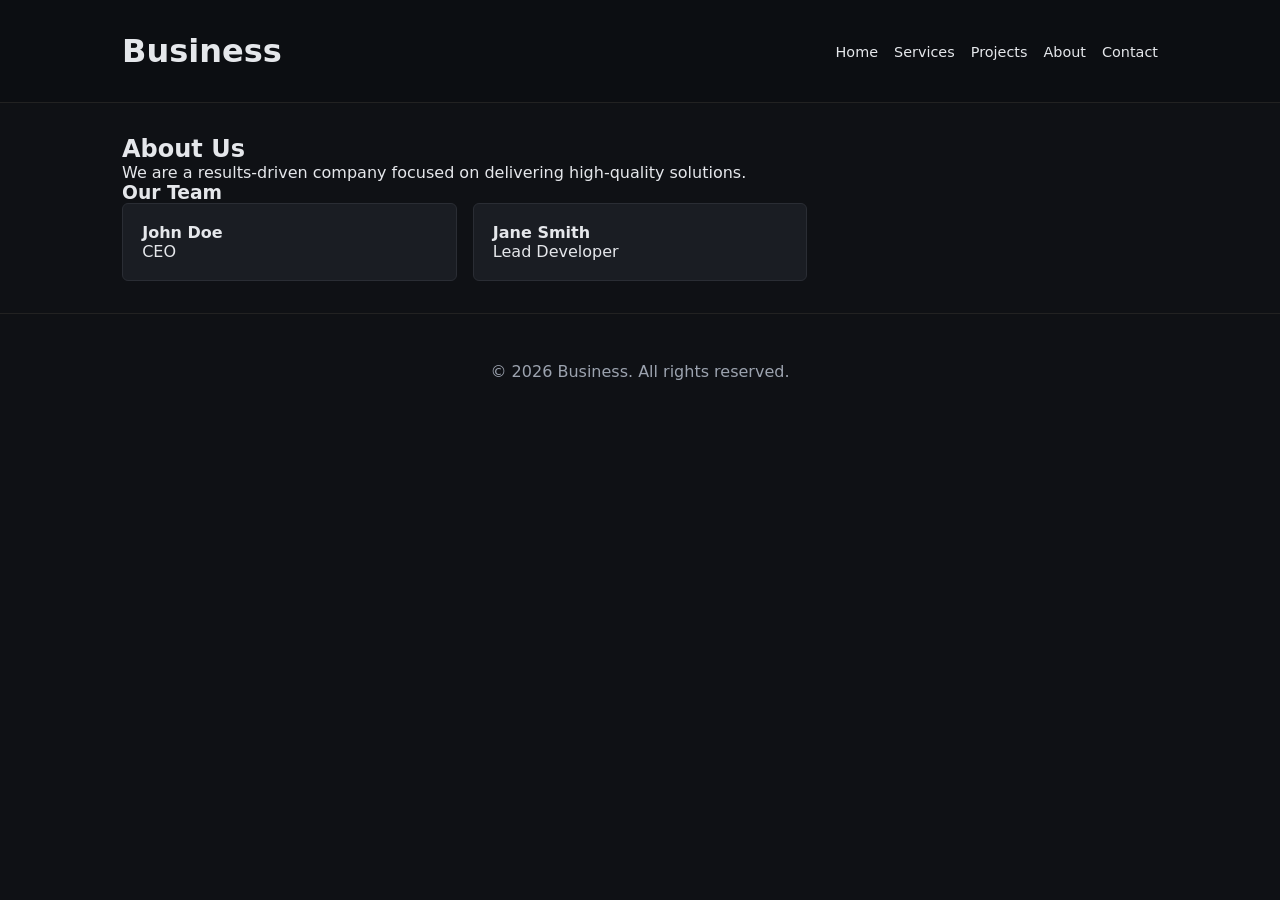
==== about.html @ 59ff4ae9 "Split into 5 pages, added navigation between pages." ====
<!DOCTYPE html>
<html lang="en">
<head>
    <meta charset="UTF-8">
    <meta name="viewport" content="width=device-width, initial-scale=1.0">
    <title>Business | About</title>
    <link rel="stylesheet" href="style.css">
</head>
<body>
<header class="navbar">
    <div class="container nav-content">
        <h1 class="logo">Business</h1>
        <nav>
            <ul class="nav-links">
                <li><a href="index.html">Home</a></li>
                <li><a href="services.html">Services</a></li>
                <li><a href="projects.html">Projects</a></li>
                <li><a href="about.html">About</a></li>
                <li><a href="contact.html">Contact</a></li>
            </ul>
        </nav>
    </div>
</header>
<section class="about">
    <div class="container">
        <h2>About Us</h2>
        <p>We are a results-driven company focused on delivering high-quality solutions.</p>

        <h3>Our Team</h3>
        <div class="service-grid">
            <div class="card">
                <h4>John Doe</h4>
                <p>CEO</p>
            </div>
            <div class="card">
                <h4>Jane Smith</h4>
                <p>Lead Developer</p>
            </div>
        </div>
    </div>
</section>

<footer class="footer">
    <div class="container">
        <p>© 2026 Business. All rights reserved.</p>
    </div>
</footer>

</body>
</html>
---- style.css ----
/* RESET */
* {
    margin: 0;
    padding: 0;
    box-sizing: border-box;
}

/* ROOT */
:root {
    --bg: #0f1115;
    --card: #1a1d23;
    --text: #e5e7eb;
    --muted: #9ca3af;
    --accent: #3b82f6;
}

/* BASE */
body {
    font-family: system-ui, -apple-system, sans-serif;
    background: var(--bg);
    color: var(--text);
}

.container {
    width: 100%;
    padding: 1rem;
}

/* NAVBAR */
.navbar {
    background: #0c0e12;
    border-bottom: 1px solid #222;
}

.nav-content {
    display: flex;
    justify-content: space-between;
    align-items: center;
}

/* SHOW nav on mobile now */
.nav-links {
    list-style: none;
    display: flex;
    gap: 1rem;
}

.nav-links a {
    color: var(--text);
    text-decoration: none;
    font-size: 0.9rem;
}

/* HERO */
.hero {
    padding: 3rem 1rem;
    text-align: center;
}

.hero h2 {
    font-size: 1.6rem;
    margin-bottom: 1rem;
}

.hero p {
    color: var(--muted);
    margin-bottom: 1.5rem;
}

/* BUTTON */
.btn {
    background: var(--accent);
    color: white;
    padding: 0.7rem 1.2rem;
    border-radius: 4px;
    text-decoration: none;
    display: inline-block;
}

/* SERVICES */
.services {
    padding: 2rem 0;
}

.service-grid {
    display: grid;
    gap: 1rem;
}

.card {
    background: var(--card);
    padding: 1.2rem;
    border-radius: 6px;
    border: 1px solid #2a2d34;
}

/* CONTACT */
.contact form {
    display: flex;
    flex-direction: column;
    gap: 0.8rem;
}

.contact input,
.contact textarea {
    padding: 0.7rem;
    background: #111318;
    border: 1px solid #2a2d34;
    color: white;
}

/* FOOTER */
.footer {
    text-align: center;
    padding: 1rem;
    border-top: 1px solid #222;
    color: var(--muted);
}

/* TABLET */
@media (min-width: 768px) {

    .container {
        padding: 2rem;
    }

    .hero h2 {
        font-size: 2.2rem;
    }

    .service-grid {
        grid-template-columns: repeat(2, 1fr);
    }
}

/* DESKTOP */
@media (min-width: 1024px) {

    .container {
        max-width: 1100px;
        margin: auto;
    }

    .hero {
        text-align: left;
        padding: 4rem 0;
    }

    .hero h2 {
        font-size: 2.8rem;
    }

    .service-grid {
        grid-template-columns: repeat(3, 1fr);
    }
}
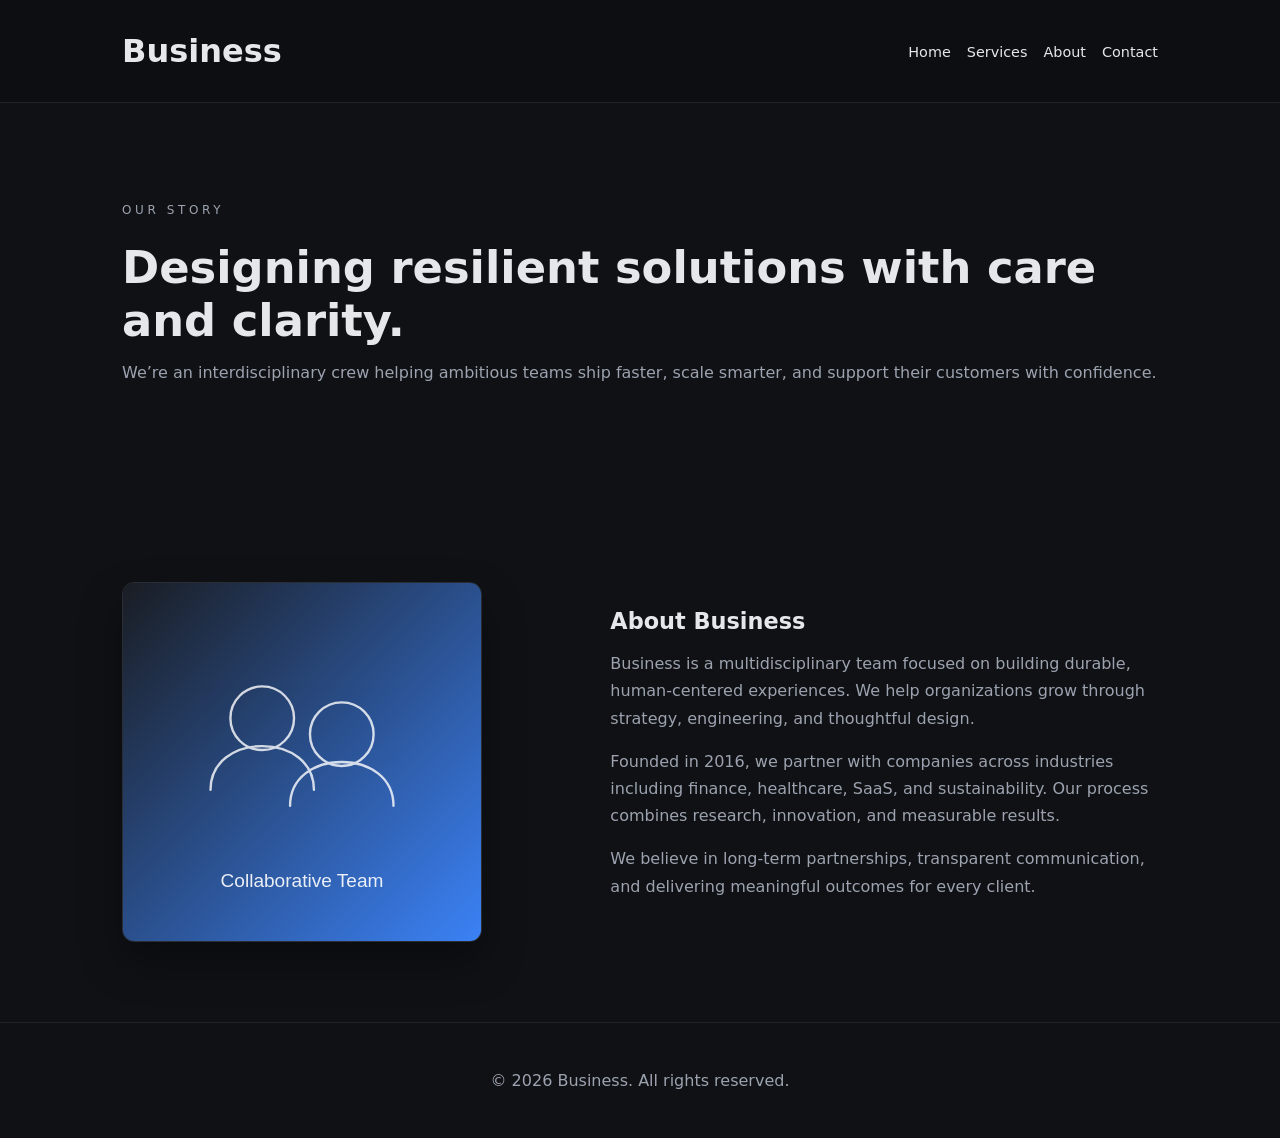
==== commit fea2e995: "Add about, contact, and services pages with corresponding styles and functionality" ====
--- a/about.html
+++ b/about.html
@@ -3,48 +3,54 @@
 <head>
     <meta charset="UTF-8">
     <meta name="viewport" content="width=device-width, initial-scale=1.0">
-    <title>Business | About</title>
+    <title>About | Business</title>
     <link rel="stylesheet" href="style.css">
 </head>
 <body>
-<header class="navbar">
-    <div class="container nav-content">
-        <h1 class="logo">Business</h1>
-        <nav>
-            <ul class="nav-links">
-                <li><a href="index.html">Home</a></li>
-                <li><a href="services.html">Services</a></li>
-                <li><a href="projects.html">Projects</a></li>
-                <li><a href="about.html">About</a></li>
-                <li><a href="contact.html">Contact</a></li>
-            </ul>
-        </nav>
-    </div>
-</header>
-<section class="about">
-    <div class="container">
-        <h2>About Us</h2>
-        <p>We are a results-driven company focused on delivering high-quality solutions.</p>
 
-        <h3>Our Team</h3>
-        <div class="service-grid">
-            <div class="card">
-                <h4>John Doe</h4>
-                <p>CEO</p>
+    <header class="navbar">
+        <div class="container nav-content">
+            <h1 class="logo">Business</h1>
+            <nav>
+                <ul class="nav-links">
+                    <li><a href="index.html">Home</a></li>
+                    <li><a href="services.html">Services</a></li>
+                    <li><a href="about.html">About</a></li>
+                    <li><a href="contact.html">Contact</a></li>
+                </ul>
+            </nav>
+        </div>
+    </header>
+
+    <main>
+        <section class="hero">
+            <div class="container">
+                <p class="eyebrow">Our Story</p>
+                <h2>Designing resilient solutions with care and clarity.</h2>
+                <p>We’re an interdisciplinary crew helping ambitious teams ship faster, scale smarter, and support their customers with confidence.</p>
             </div>
-            <div class="card">
-                <h4>Jane Smith</h4>
-                <p>Lead Developer</p>
+        </section>
+
+        <section class="about about-page">
+            <div class="container about-grid">
+                <div class="about-image">
+                    <img src="images/about-placeholder.svg" alt="Team collaborating" loading="lazy">
+                </div>
+                <div class="about-content">
+                    <h3>About Business</h3>
+                    <p>Business is a multidisciplinary team focused on building durable, human-centered experiences. We help organizations grow through strategy, engineering, and thoughtful design.</p>
+                    <p>Founded in 2016, we partner with companies across industries including finance, healthcare, SaaS, and sustainability. Our process combines research, innovation, and measurable results.</p>
+                    <p>We believe in long-term partnerships, transparent communication, and delivering meaningful outcomes for every client.</p>
+                </div>
             </div>
+        </section>
+    </main>
+
+    <footer class="footer">
+        <div class="container">
+            <p>© 2026 Business. All rights reserved.</p>
         </div>
-    </div>
-</section>
-
-<footer class="footer">
-    <div class="container">
-        <p>© 2026 Business. All rights reserved.</p>
-    </div>
-</footer>
+    </footer>
 
 </body>
 </html>
--- a/style.css
+++ b/style.css
@@ -65,6 +65,107 @@
 .hero p {
     color: var(--muted);
     margin-bottom: 1.5rem;
+}
+
+.contact-hero,
+.contact-hero .container {
+    text-align: center;
+}
+
+.services-hero {
+    background: radial-gradient(circle at top left, rgba(255, 165, 196, 0.4), transparent 45%),
+                radial-gradient(circle at top right, rgba(148, 92, 255, 0.4), transparent 35%),
+                linear-gradient(135deg, #fef1f4, #eae9ff 60%, #f8f5ff);
+    color: #1f1f2b;
+    text-align: left;
+}
+
+.services-hero .hero-grid {
+    display: flex;
+    flex-direction: column;
+    gap: 2.5rem;
+    text-align: left;
+}
+
+.services-hero h2 {
+    color: #1a1523;
+    font-size: clamp(2.2rem, 4vw, 3.4rem);
+    line-height: 1.2;
+}
+
+.services-hero h2 span {
+    color: #b036d3;
+}
+
+.hero-copy p {
+    color: #4c4a58;
+}
+
+.hero-cta {
+    display: flex;
+    flex-direction: column;
+    gap: 1rem;
+    align-items: flex-start;
+}
+
+.btn-dark {
+    background: #1f1f2b;
+    color: #fff;
+    border-radius: 999px;
+    padding: 0.85rem 1.8rem;
+}
+
+.hero-metrics {
+    display: flex;
+    gap: 1.5rem;
+    color: #1f1f2b;
+}
+
+.hero-metrics strong {
+    font-size: 1.5rem;
+    display: block;
+}
+
+.hero-metrics small {
+    color: #4c4a58;
+}
+
+.hero-visual {
+    display: grid;
+    gap: 1.2rem;
+}
+
+.hero-float {
+    background: #fff;
+    padding: 1rem 1.4rem;
+    border-radius: 999px;
+    box-shadow: 0 18px 40px rgba(20, 0, 60, 0.08);
+    font-weight: 600;
+    color: #7a2ab5;
+    width: fit-content;
+}
+
+.hero-avatar-group {
+    display: flex;
+    gap: 0.8rem;
+}
+
+.hero-avatar-group .avatar {
+    width: 52px;
+    height: 52px;
+    border-radius: 50%;
+    background: linear-gradient(135deg, #ffbdc5, #ff9dee);
+    border: 3px solid #fff;
+    box-shadow: 0 12px 24px rgba(0, 0, 0, 0.08);
+}
+
+.eyebrow {
+    text-transform: uppercase;
+    letter-spacing: 0.3em;
+    font-size: 0.75rem;
+    color: var(--accent);
+    margin-bottom: 0.8rem;
+    display: inline-block;
 }
 
 /* BUTTON */
@@ -94,7 +195,161 @@
     border: 1px solid #2a2d34;
 }
 
+/* SERVICES WHEEL */
+
+.services-wheel {
+    padding: 4rem 0 5rem;
+    background: #0f1115;
+    overflow: hidden;
+}
+
+.wheel-header {
+    display: flex;
+    flex-direction: column;
+    gap: 1.5rem;
+    margin-bottom: 2.5rem;
+}
+
+.wheel-header h3 {
+    font-size: 1.9rem;
+}
+
+.wheel-header .subtext {
+    color: var(--muted);
+}
+
+.wheel-controls {
+    display: flex;
+    gap: 0.75rem;
+}
+
+.wheel-btn {
+    width: 48px;
+    height: 48px;
+    border-radius: 50%;
+    border: 1px solid #2a2d34;
+    background: transparent;
+    color: #fff;
+    font-size: 1.6rem;
+    cursor: pointer;
+    transition: background 0.2s ease, transform 0.2s ease;
+}
+
+.wheel-btn:hover {
+    background: #1e2432;
+    transform: translateY(-2px);
+}
+
+
+.wheel-track {
+    position: relative;
+    min-height: 520px;
+    perspective: 1400px;
+    max-width: 960px;
+    margin: 0 auto;
+    isolation: isolate;
+}
+
+.wheel-track::before {
+    content: '';
+    position: absolute;
+    top: 50%;
+    left: 50%;
+    width: 420px;
+    height: 420px;
+    transform: translate(-50%, -50%);
+    background: radial-gradient(circle, rgba(255, 255, 255, 0.08), transparent 70%);
+    border-radius: 50%;
+    animation: wheel-spin 32s linear infinite;
+}
+
+.wheel-card {
+    position: absolute;
+    top: 50%;
+    left: 50%;
+    width: min(90%, 420px);
+    padding: 1.8rem;
+    border-radius: 24px;
+    background: rgba(16, 19, 27, 0.9);
+    border: 1px solid rgba(255, 255, 255, 0.08);
+    color: #f5f5ff;
+    box-shadow: 0 30px 60px rgba(0, 0, 0, 0.25);
+    opacity: 0;
+    transform: translate(-50%, -50%) scale(0.75);
+    transition: transform 0.7s ease, opacity 0.7s ease;
+    z-index: 1;
+    backdrop-filter: blur(10px);
+}
+
+.wheel-card ul {
+    margin-top: 1rem;
+    padding-left: 1.2rem;
+    color: #d9d9f3;
+}
+
+.wheel-card li {
+    margin-bottom: 0.4rem;
+}
+
+.wheel-icon {
+    font-size: 2.2rem;
+    margin-bottom: 1rem;
+}
+
+
+.wheel-card::after {
+    content: '';
+    position: absolute;
+    inset: 12px;
+    border-radius: 20px;
+    border: 1px solid rgba(255, 255, 255, 0.05);
+    pointer-events: none;
+}
+
+.wheel-card.is-active {
+    opacity: 1;
+    transform: translate(-50%, -50%) scale(1) rotateY(0deg);
+    z-index: 5;
+    background: #1a1f2d;
+}
+
+.wheel-card.is-left,
+.wheel-card.is-right {
+    opacity: 0.95;
+    background: rgba(16, 19, 27, 0.92);
+}
+
+.wheel-card.is-left {
+    transform: translate(calc(-50% - 220px), -50%) scale(0.92) rotateY(12deg);
+    z-index: 3;
+}
+
+.wheel-card.is-right {
+    transform: translate(calc(-50% + 220px), -50%) scale(0.92) rotateY(-12deg);
+    z-index: 3;
+}
+
+.wheel-card.is-hidden {
+    opacity: 0;
+    transform: translate(-50%, -50%) scale(0.7) rotateY(25deg);
+    pointer-events: none;
+    z-index: 1;
+}
+
+@keyframes wheel-spin {
+    from {
+        transform: translate(-50%, -50%) rotate(0deg);
+    }
+    to {
+        transform: translate(-50%, -50%) rotate(360deg);
+    }
+}
+
 /* CONTACT */
+.contact {
+    padding: 2rem 0;
+}
+
 .contact form {
     display: flex;
     flex-direction: column;
@@ -109,6 +364,154 @@
     color: white;
 }
 
+/* CONTACT PAGE */
+
+.contact-page {
+    background: #e5ebf7;
+    padding: 3rem 0;
+}
+
+.contact-layout {
+    display: grid;
+    grid-template-columns: 1fr;
+    gap: 2rem;
+}
+
+.contact-card {
+    background: #f7f9ff;
+    border-radius: 12px;
+    overflow: hidden;
+    color: #0f172a;
+}
+
+.contact-card__header {
+    background: #142148;
+    color: #fff;
+    padding: 1rem 1.5rem;
+    font-weight: 600;
+    font-size: 1.1rem;
+}
+
+.contact-card.info {
+    border: 1px solid #d5ddf1;
+}
+
+.contact-info-grid {
+    display: grid;
+    grid-template-columns: 1fr;
+    gap: 1.5rem;
+    padding: 1.5rem;
+}
+
+.info-block {
+    text-align: center;
+    padding: 0 0.5rem 1.5rem;
+    border-bottom: 1px solid #e4e8f5;
+}
+
+.info-block:last-child {
+    border-bottom: none;
+}
+
+.info-icon {
+    font-size: 2rem;
+    margin-bottom: 0.5rem;
+}
+
+.info-block h3 {
+    margin-bottom: 0.4rem;
+    color: #0f172a;
+}
+
+.info-block p {
+    color: #475569;
+    line-height: 1.5;
+}
+
+.contact-card.form {
+    background: #e8edf6;
+    border: 1px solid #d0d9ee;
+}
+
+.contact-form-grid {
+    display: grid;
+    grid-template-columns: repeat(auto-fit, minmax(200px, 1fr));
+    gap: 1rem 1.25rem;
+    padding: 1.5rem;
+}
+
+.form-field {
+    display: flex;
+    flex-direction: column;
+    gap: 0.35rem;
+    font-size: 0.85rem;
+    color: #0f172a;
+}
+
+.form-field input,
+.form-field textarea {
+    padding: 0.75rem;
+    border-radius: 6px;
+    border: 1px solid #c4cde6;
+    background: #fff;
+    color: #0f172a;
+}
+
+.form-field textarea {
+    resize: vertical;
+}
+
+.form-field.full {
+    grid-column: 1 / -1;
+}
+
+.captcha-row {
+    display: flex;
+    gap: 0.8rem;
+    align-items: center;
+    flex-wrap: wrap;
+}
+
+.captcha-text {
+    padding: 0.75rem 1rem;
+    background: #142148;
+    color: #fff;
+    border-radius: 6px;
+    font-weight: 600;
+    letter-spacing: 0.2em;
+}
+
+.captcha-refresh {
+    border: none;
+    background: #0f172a;
+    color: #fff;
+    padding: 0.65rem 0.85rem;
+    border-radius: 6px;
+    cursor: pointer;
+    font-size: 1rem;
+    transition: transform 0.2s ease, background 0.2s ease;
+}
+
+.captcha-refresh:hover {
+    background: #1f2f5c;
+    transform: rotate(-10deg);
+}
+
+.captcha-row input {
+    flex: 1;
+}
+
+.submit-row {
+    display: flex;
+    flex-direction: column;
+    gap: 0.6rem;
+}
+
+.contact-card.form .btn {
+    align-self: flex-start;
+    background: #142148;
+}
+
 /* FOOTER */
 .footer {
     text-align: center;
@@ -131,6 +534,22 @@
     .service-grid {
         grid-template-columns: repeat(2, 1fr);
     }
+
+    .services-hero .hero-grid {
+        flex-direction: row;
+        align-items: center;
+    }
+
+    .hero-cta {
+        flex-direction: row;
+        align-items: center;
+    }
+
+    .wheel-header {
+        flex-direction: row;
+        justify-content: space-between;
+        align-items: flex-end;
+    }
 }
 
 /* DESKTOP */
@@ -153,4 +572,80 @@
     .service-grid {
         grid-template-columns: repeat(3, 1fr);
     }
+
+    .contact-hero,
+    .contact-hero .container {
+        text-align: center;
+    }
+
+    .contact-layout {
+        grid-template-columns: repeat(2, minmax(0, 1fr));
+    }
+
+    .contact-info-grid {
+        grid-template-columns: repeat(2, minmax(0, 1fr));
+    }
+
+    .info-block {
+        border-bottom: none;
+        border-right: 1px solid #e4e8f5;
+        padding-bottom: 0;
+    }
+
+    .info-block:nth-child(2n) {
+        border-right: none;
+    }
+}
+
+/* ABOUT PAGE */
+
+.about-page {
+    padding: 3rem 0;
+}
+
+.about-grid {
+    display: flex;
+    flex-direction: column;
+    gap: 2rem;
+}
+
+.about-image {
+    flex: 1;
+    display: flex;
+    justify-content: center;
+}
+
+.about-image img {
+    width: 100%;
+    max-width: 360px;
+    border-radius: 12px;
+    border: 1px solid #2a2d34;
+    box-shadow: 0 20px 40px rgba(0, 0, 0, 0.35);
+}
+
+.about-content {
+    flex: 1.2;
+}
+
+.about-content h3 {
+    font-size: 1.4rem;
+    margin-bottom: 1rem;
+}
+
+.about-content p {
+    margin-bottom: 1rem;
+    color: var(--muted);
+    line-height: 1.7;
+}
+
+@media (min-width: 768px) {
+
+    .about-grid {
+        flex-direction: row;
+        align-items: center;
+    }
+
+    .about-image {
+        justify-content: flex-start;
+    }
 }
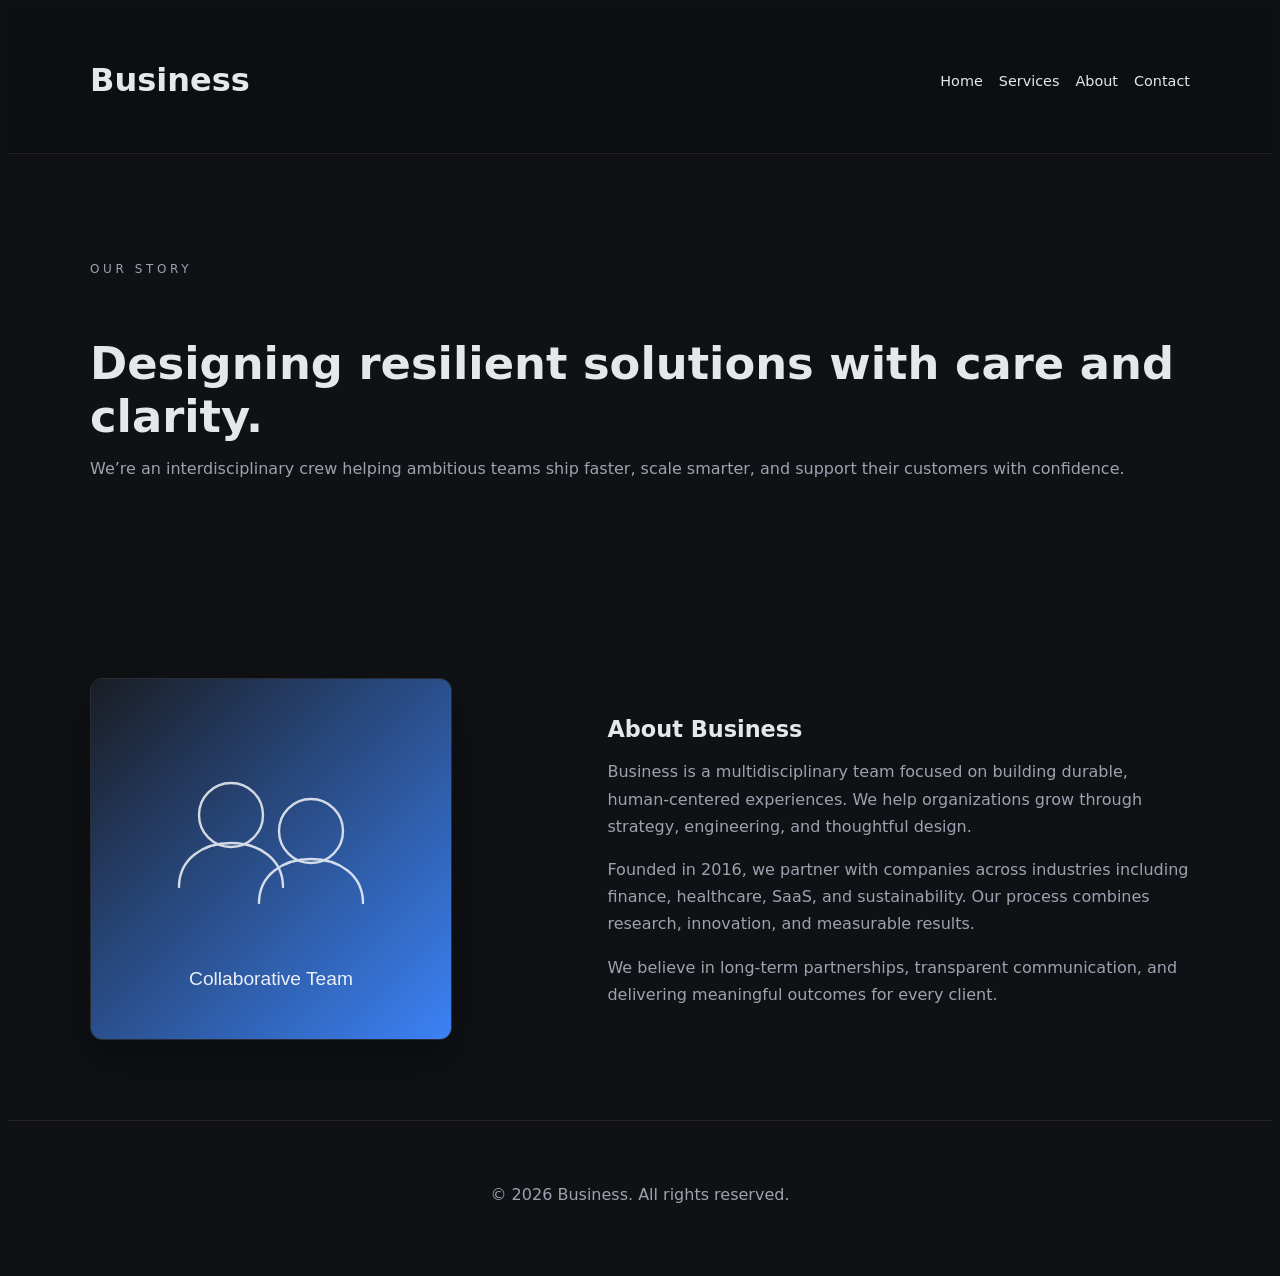
==== commit a1ed2d26: "Merge branch 'Kosta's-branch' into main" ====
--- a/about.html
+++ b/about.html
@@ -12,7 +12,10 @@
         <div class="container nav-content">
             <h1 class="logo">Business</h1>
             <nav>
-                <ul class="nav-links">
+                <button class="nav-toggle" aria-expanded="false" aria-controls="primary-navigation" aria-label="Toggle navigation">
+                    <span class="hamburger"></span>
+                </button>
+                <ul id="primary-navigation" class="nav-links">
                     <li><a href="index.html">Home</a></li>
                     <li><a href="services.html">Services</a></li>
                     <li><a href="about.html">About</a></li>
@@ -52,5 +55,6 @@
         </div>
     </footer>
 
+    <script src="script.js" defer></script>
 </body>
 </html>
--- a/style.css
+++ b/style.css
@@ -1,9 +1,4 @@
-/* RESET */
-* {
-    margin: 0;
-    padding: 0;
-    box-sizing: border-box;
-}
+
 
 /* ROOT */
 :root {
@@ -11,6 +6,7 @@
     --card: #1a1d23;
     --text: #e5e7eb;
     --muted: #9ca3af;
+    
     --accent: #3b82f6;
 }
 
@@ -24,6 +20,46 @@
 .container {
     width: 100%;
     padding: 1rem;
+
+/* --- Mobile hamburger styles --- */
+.nav-toggle {
+    display: none; /* shown on small screens only */
+    background: none;
+    border: none;
+    padding: 0.25rem;
+    cursor: pointer;
+}
+
+.nav-toggle .hamburger {
+    display: block;
+    width: 22px;
+    height: 2px;
+    background: var(--text);
+    position: relative;
+}
+.nav-toggle .hamburger::before,
+.nav-toggle .hamburger::after {
+    content: "";
+    position: absolute;
+    left: 0;
+    width: 22px;
+    height: 2px;
+    background: var(--text);
+}
+.nav-toggle .hamburger::before { top: -7px; }
+.nav-toggle .hamburger::after  { top: 7px; }
+
+@media (max-width: 768px) {
+    .nav-toggle { display: inline-block; }
+
+    /* hide the regular horizontal nav and show vertical when open */
+    .nav-links { display: none; flex-direction: column; gap: 0.75rem; }
+    .nav-links.open { display: flex; }
+
+    .nav-content { gap: 0.5rem; }
+
+    .nav-links a { display: block; padding: 0.5rem 0; }
+}
 }
 
 /* NAVBAR */
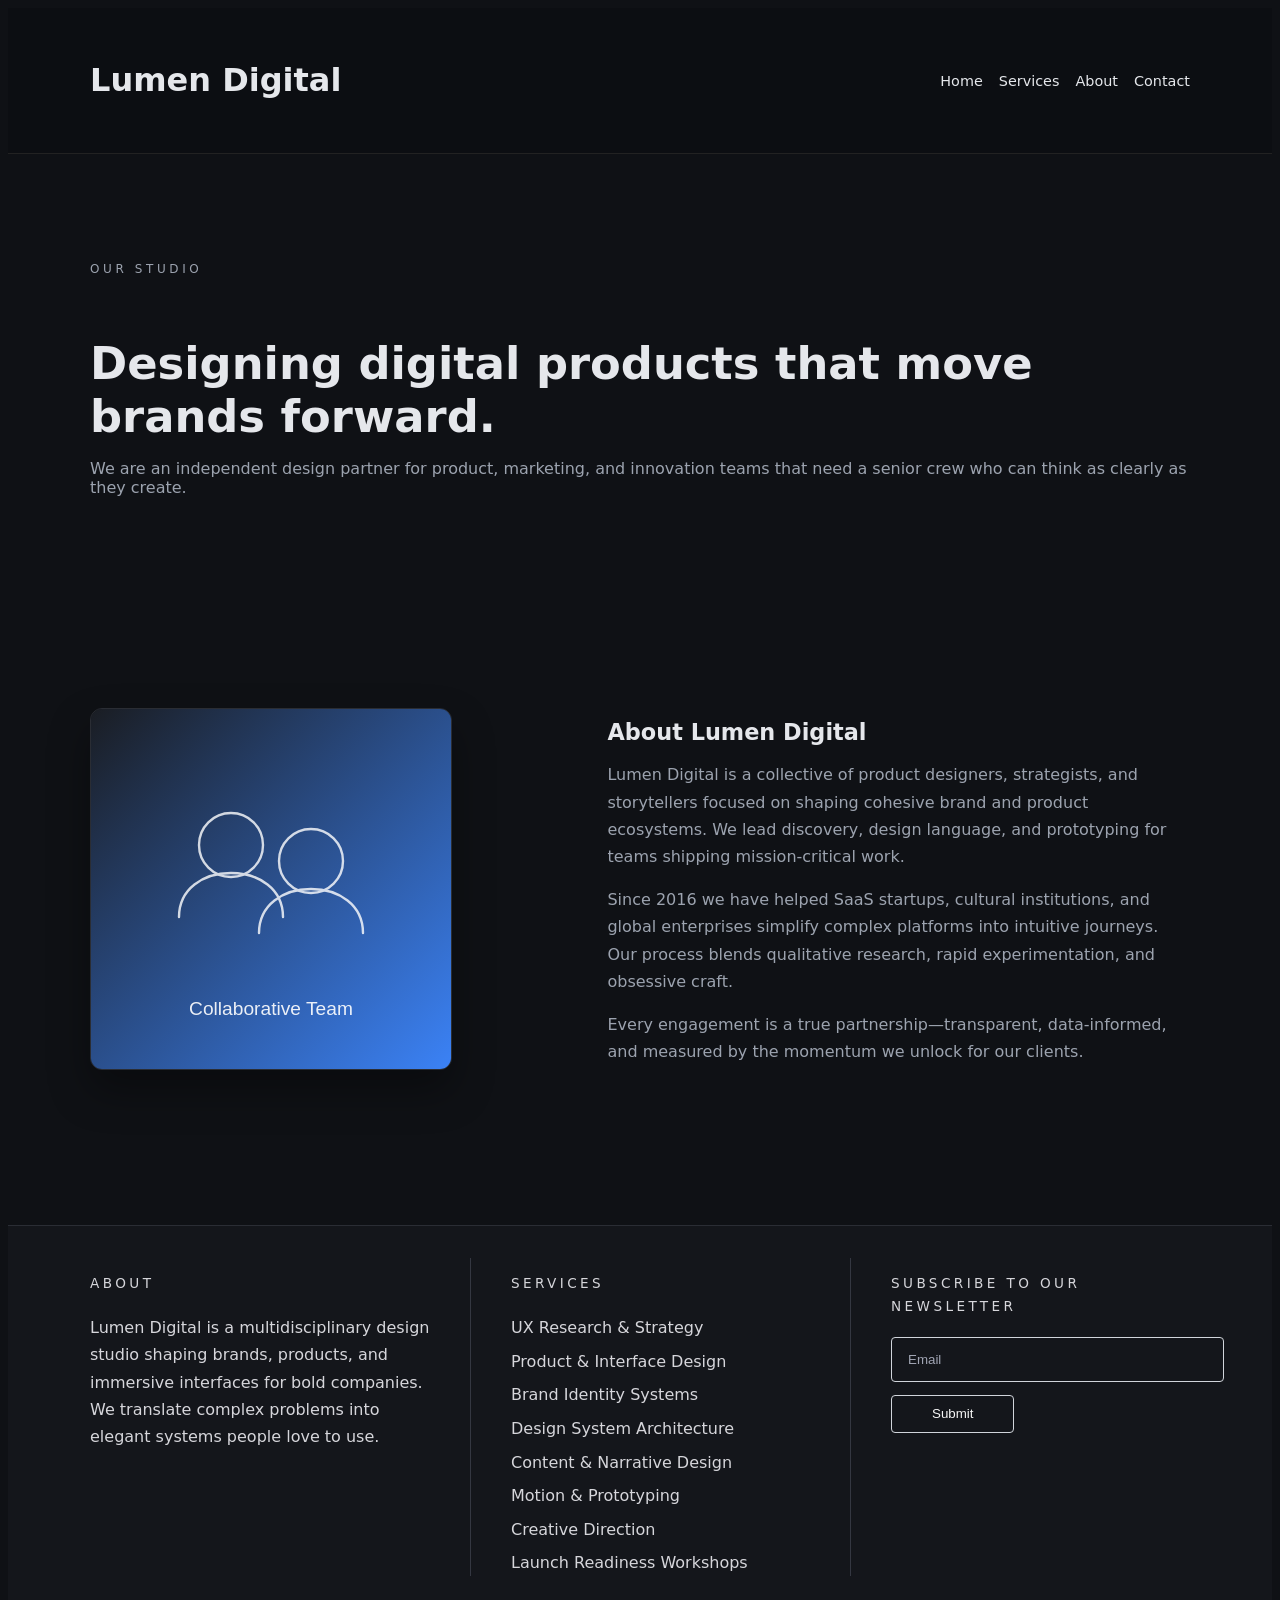
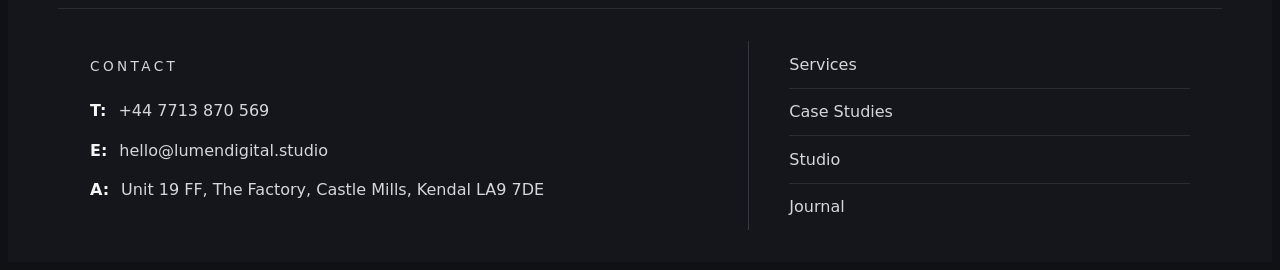
==== commit 32f975bc: "Update content and branding across all pages to reflect 'Lumen Digital' identity" ====
--- a/about.html
+++ b/about.html
@@ -3,14 +3,14 @@
 <head>
     <meta charset="UTF-8">
     <meta name="viewport" content="width=device-width, initial-scale=1.0">
-    <title>About | Business</title>
+    <title>About | Lumen Digital</title>
     <link rel="stylesheet" href="style.css">
 </head>
 <body>
 
     <header class="navbar">
         <div class="container nav-content">
-            <h1 class="logo">Business</h1>
+            <h1 class="logo">Lumen Digital</h1>
             <nav>
                 <button class="nav-toggle" aria-expanded="false" aria-controls="primary-navigation" aria-label="Toggle navigation">
                     <span class="hamburger"></span>
@@ -28,9 +28,9 @@
     <main>
         <section class="hero">
             <div class="container">
-                <p class="eyebrow">Our Story</p>
-                <h2>Designing resilient solutions with care and clarity.</h2>
-                <p>We’re an interdisciplinary crew helping ambitious teams ship faster, scale smarter, and support their customers with confidence.</p>
+                <p class="eyebrow">Our studio</p>
+                <h2>Designing digital products that move brands forward.</h2>
+                <p>We are an independent design partner for product, marketing, and innovation teams that need a senior crew who can think as clearly as they create.</p>
             </div>
         </section>
 
@@ -40,18 +40,67 @@
                     <img src="images/about-placeholder.svg" alt="Team collaborating" loading="lazy">
                 </div>
                 <div class="about-content">
-                    <h3>About Business</h3>
-                    <p>Business is a multidisciplinary team focused on building durable, human-centered experiences. We help organizations grow through strategy, engineering, and thoughtful design.</p>
-                    <p>Founded in 2016, we partner with companies across industries including finance, healthcare, SaaS, and sustainability. Our process combines research, innovation, and measurable results.</p>
-                    <p>We believe in long-term partnerships, transparent communication, and delivering meaningful outcomes for every client.</p>
+                    <h3>About Lumen Digital</h3>
+                    <p>Lumen Digital is a collective of product designers, strategists, and storytellers focused on shaping cohesive brand and product ecosystems. We lead discovery, design language, and prototyping for teams shipping mission-critical work.</p>
+                    <p>Since 2016 we have helped SaaS startups, cultural institutions, and global enterprises simplify complex platforms into intuitive journeys. Our process blends qualitative research, rapid experimentation, and obsessive craft.</p>
+                    <p>Every engagement is a true partnership—transparent, data-informed, and measured by the momentum we unlock for our clients.</p>
                 </div>
             </div>
         </section>
     </main>
 
-    <footer class="footer">
-        <div class="container">
-            <p>© 2026 Business. All rights reserved.</p>
+    <footer class="site-footer">
+        <div class="container footer-top">
+            <div class="footer-panel footer-about">
+                <p class="footer-heading">About</p>
+                <p>Lumen Digital is a multidisciplinary design studio shaping brands, products, and immersive interfaces for bold companies. We translate complex problems into elegant systems people love to use.</p>
+            </div>
+            <div class="footer-panel footer-services">
+                <p class="footer-heading">Services</p>
+                <ul>
+                    <li>UX Research &amp; Strategy</li>
+                    <li>Product &amp; Interface Design</li>
+                    <li>Brand Identity Systems</li>
+                    <li>Design System Architecture</li>
+                    <li>Content &amp; Narrative Design</li>
+                    <li>Motion &amp; Prototyping</li>
+                    <li>Creative Direction</li>
+                    <li>Launch Readiness Workshops</li>
+                </ul>
+            </div>
+            <div class="footer-panel footer-subscribe">
+                <p class="footer-heading">Subscribe to our newsletter</p>
+                <form class="subscribe-form">
+                    <label class="sr-only" for="newsletter-email-about">Email</label>
+                    <input id="newsletter-email-about" type="email" name="email" placeholder="Email" required>
+                    <button type="submit" class="btn btn-outline">Submit</button>
+                </form>
+            </div>
+        </div>
+        <div class="container footer-bottom">
+            <div class="footer-panel footer-contact">
+                <p class="footer-heading">Contact</p>
+                <dl>
+                    <div>
+                        <dt>T:</dt>
+                        <dd>+44 7713 870 569</dd>
+                    </div>
+                    <div>
+                        <dt>E:</dt>
+                        <dd>hello@lumendigital.studio</dd>
+                    </div>
+                    <div>
+                        <dt>A:</dt>
+                        <dd>Unit 19 FF, The Factory, Castle Mills, Kendal LA9 7DE</dd>
+                    </div>
+                </dl>
+            </div>
+            <div class="footer-panel footer-nav">
+                <a href="services.html">Services</a>
+                <a href="#">Case Studies</a>
+                <a href="about.html">Studio</a>
+                <a href="#">Journal</a>
+            </div>
         </div>
     </footer>
 
--- a/style.css
+++ b/style.css
@@ -400,6 +400,162 @@
     color: white;
 }
 
+/* FOOTER */
+.site-footer {
+    background: #14161b;
+    border-top: 1px solid #2a2d34;
+    margin-top: 4rem;
+}
+
+.footer-top,
+.footer-bottom {
+    display: grid;
+    gap: 2.5rem;
+    padding: 3.5rem 1rem;
+}
+
+.footer-top {
+    grid-template-columns: repeat(3, minmax(0, 1fr));
+}
+
+.footer-bottom {
+    grid-template-columns: 1.4fr 1fr;
+    border-top: 1px solid #2a2d34;
+}
+
+.footer-panel {
+    border-left: 1px solid #343741;
+    padding-left: 2.5rem;
+    min-height: 100%;
+}
+
+.footer-panel:first-child {
+    border-left: none;
+    padding-left: 0;
+}
+
+.footer-heading {
+    font-size: 0.85rem;
+    letter-spacing: 0.25em;
+    text-transform: uppercase;
+    margin-bottom: 1.2rem;
+    color: #f5f5f5;
+}
+
+.footer-panel p,
+.footer-panel li,
+.footer-panel dl,
+.footer-panel a {
+    color: #d6d6db;
+    line-height: 1.7;
+}
+
+.footer-services ul {
+    list-style: none;
+    padding: 0;
+    margin: 0;
+    display: flex;
+    flex-direction: column;
+    gap: 0.4rem;
+}
+
+.footer-subscribe .subscribe-form {
+    display: flex;
+    flex-direction: column;
+    gap: 0.85rem;
+    max-width: 320px;
+}
+
+.subscribe-form input {
+    width: 100%;
+    padding: 0.85rem 1rem;
+    border-radius: 4px;
+    border: 1px solid #d1d5db;
+    background: transparent;
+    color: #f0f0f5;
+}
+
+.subscribe-form input::placeholder {
+    color: #a0a4b3;
+}
+
+.btn-outline {
+    background: transparent;
+    border: 1px solid #d1d5db;
+    color: #f5f5f5;
+    width: fit-content;
+    padding: 0.65rem 2.5rem;
+    border-radius: 4px;
+}
+
+.footer-contact dl {
+    margin: 0;
+}
+
+.footer-contact dl div {
+    display: grid;
+    grid-template-columns: auto 1fr;
+    gap: 0.75rem;
+    margin-bottom: 0.75rem;
+}
+
+.footer-contact dt {
+    font-weight: 600;
+    color: #f5f5f5;
+}
+
+.footer-contact dd {
+    margin: 0;
+}
+
+.footer-nav {
+    display: flex;
+    flex-direction: column;
+}
+
+.footer-nav a {
+    text-decoration: none;
+    padding: 0.6rem 0;
+    border-top: 1px solid #2a2d34;
+}
+
+.footer-nav a:first-child {
+    border-top: none;
+}
+
+.sr-only {
+    position: absolute;
+    width: 1px;
+    height: 1px;
+    padding: 0;
+    margin: -1px;
+    overflow: hidden;
+    clip: rect(0, 0, 0, 0);
+    white-space: nowrap;
+    border: 0;
+}
+
+@media (max-width: 900px) {
+    .footer-top,
+    .footer-bottom {
+        grid-template-columns: 1fr;
+    }
+
+    .footer-panel {
+        border-left: none;
+        padding-left: 0;
+        border-top: 1px solid #2a2d34;
+        padding-top: 2rem;
+        margin-top: 2rem;
+    }
+
+    .footer-panel:first-child {
+        border-top: none;
+        margin-top: 0;
+        padding-top: 0;
+    }
+}
+
 /* CONTACT PAGE */
 
 .contact-page {
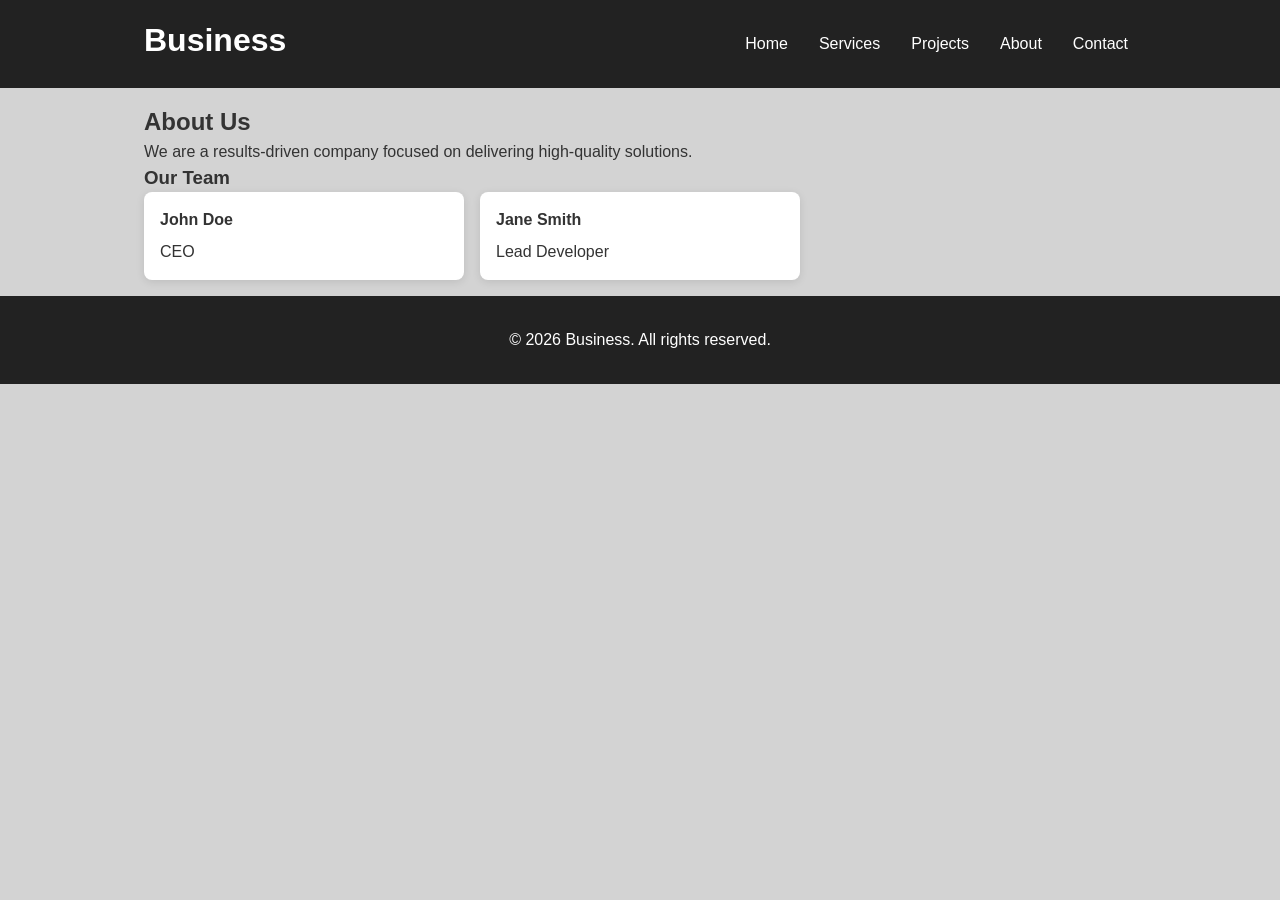
==== commit f2cc90b8: "Modified css to fix hamburger menu and contact form, modified projects, services and about.html to a" ====
--- a/about.html
+++ b/about.html
@@ -3,107 +3,50 @@
 <head>
     <meta charset="UTF-8">
     <meta name="viewport" content="width=device-width, initial-scale=1.0">
-    <title>About | Lumen Digital</title>
+    <title>Business | About</title>
     <link rel="stylesheet" href="style.css">
 </head>
 <body>
-
     <header class="navbar">
         <div class="container nav-content">
-            <h1 class="logo">Lumen Digital</h1>
+            <h1 class="logo">Business</h1>
             <nav>
                 <button class="nav-toggle" aria-expanded="false" aria-controls="primary-navigation" aria-label="Toggle navigation">
                     <span class="hamburger"></span>
                 </button>
+
                 <ul id="primary-navigation" class="nav-links">
                     <li><a href="index.html">Home</a></li>
                     <li><a href="services.html">Services</a></li>
+                    <li><a href="projects.html">Projects</a></li>
                     <li><a href="about.html">About</a></li>
                     <li><a href="contact.html">Contact</a></li>
                 </ul>
             </nav>
         </div>
     </header>
-
-    <main>
-        <section class="hero">
-            <div class="container">
-                <p class="eyebrow">Our studio</p>
-                <h2>Designing digital products that move brands forward.</h2>
-                <p>We are an independent design partner for product, marketing, and innovation teams that need a senior crew who can think as clearly as they create.</p>
-            </div>
-        </section>
-
-        <section class="about about-page">
-            <div class="container about-grid">
-                <div class="about-image">
-                    <img src="images/about-placeholder.svg" alt="Team collaborating" loading="lazy">
+    <section class="about">
+        <div class="container">
+            <h2>About Us</h2>
+            <p>We are a results-driven company focused on delivering high-quality solutions.</p>
+            <h3>Our Team</h3>
+            <div class="service-grid">
+                <div class="card">
+                    <h4>John Doe</h4>
+                    <p>CEO</p>
                 </div>
-                <div class="about-content">
-                    <h3>About Lumen Digital</h3>
-                    <p>Lumen Digital is a collective of product designers, strategists, and storytellers focused on shaping cohesive brand and product ecosystems. We lead discovery, design language, and prototyping for teams shipping mission-critical work.</p>
-                    <p>Since 2016 we have helped SaaS startups, cultural institutions, and global enterprises simplify complex platforms into intuitive journeys. Our process blends qualitative research, rapid experimentation, and obsessive craft.</p>
-                    <p>Every engagement is a true partnership—transparent, data-informed, and measured by the momentum we unlock for our clients.</p>
+                <div class="card">
+                    <h4>Jane Smith</h4>
+                    <p>Lead Developer</p>
                 </div>
             </div>
-        </section>
-    </main>
-
-    <footer class="site-footer">
-        <div class="container footer-top">
-            <div class="footer-panel footer-about">
-                <p class="footer-heading">About</p>
-                <p>Lumen Digital is a multidisciplinary design studio shaping brands, products, and immersive interfaces for bold companies. We translate complex problems into elegant systems people love to use.</p>
-            </div>
-            <div class="footer-panel footer-services">
-                <p class="footer-heading">Services</p>
-                <ul>
-                    <li>UX Research &amp; Strategy</li>
-                    <li>Product &amp; Interface Design</li>
-                    <li>Brand Identity Systems</li>
-                    <li>Design System Architecture</li>
-                    <li>Content &amp; Narrative Design</li>
-                    <li>Motion &amp; Prototyping</li>
-                    <li>Creative Direction</li>
-                    <li>Launch Readiness Workshops</li>
-                </ul>
-            </div>
-            <div class="footer-panel footer-subscribe">
-                <p class="footer-heading">Subscribe to our newsletter</p>
-                <form class="subscribe-form">
-                    <label class="sr-only" for="newsletter-email-about">Email</label>
-                    <input id="newsletter-email-about" type="email" name="email" placeholder="Email" required>
-                    <button type="submit" class="btn btn-outline">Submit</button>
-                </form>
-            </div>
         </div>
-        <div class="container footer-bottom">
-            <div class="footer-panel footer-contact">
-                <p class="footer-heading">Contact</p>
-                <dl>
-                    <div>
-                        <dt>T:</dt>
-                        <dd>+44 7713 870 569</dd>
-                    </div>
-                    <div>
-                        <dt>E:</dt>
-                        <dd>hello@lumendigital.studio</dd>
-                    </div>
-                    <div>
-                        <dt>A:</dt>
-                        <dd>Unit 19 FF, The Factory, Castle Mills, Kendal LA9 7DE</dd>
-                    </div>
-                </dl>
-            </div>
-            <div class="footer-panel footer-nav">
-                <a href="services.html">Services</a>
-                <a href="#">Case Studies</a>
-                <a href="about.html">Studio</a>
-                <a href="#">Journal</a>
-            </div>
+    </section>
+    <footer class="footer">
+        <div class="container">
+            <p>© 2026 Business. All rights reserved.</p>
         </div>
     </footer>
-
     <script src="script.js" defer></script>
 </body>
 </html>
--- a/style.css
+++ b/style.css
@@ -1,210 +1,143 @@
-
-
-/* ROOT */
+* {
+    margin: 0;
+    padding: 0;
+    box-sizing: border-box;
+}
 :root {
     --bg: #0f1115;
     --card: #1a1d23;
     --text: #e5e7eb;
     --muted: #9ca3af;
-    
     --accent: #3b82f6;
 }
-
-/* BASE */
 body {
-    font-family: system-ui, -apple-system, sans-serif;
-    background: var(--bg);
-    color: var(--text);
-}
-
+    font-family: Arial, Helvetica, sans-serif;
+    line-height: 1.5;
+    background: lightgray;
+    color: #333;
+}
 .container {
-    width: 100%;
+    max-width: 1024px;
+    margin: auto;
     padding: 1rem;
-
-/* --- Mobile hamburger styles --- */
+}
+.navbar {
+    background: #222;
+    color: white;
+    position: sticky;
+    top: 0;
+    z-index: 1000;
+}
+
+.nav-content {
+    display: flex;
+    flex-direction: column;
+    align-items: center;
+    position: relative;
+}
+
+.logo {
+    margin-bottom: 0.5rem;
+}
 .nav-toggle {
-    display: none; /* shown on small screens only */
+    display: none;
     background: none;
-    border: none;
+    border: 0;
     padding: 0.25rem;
     cursor: pointer;
-}
-
-.nav-toggle .hamburger {
-    display: block;
+    margin: 0 auto;
+}
+
+.nav-toggle .hamburger,
+.nav-toggle .hamburger::before,
+.nav-toggle .hamburger::after {
     width: 22px;
     height: 2px;
-    background: var(--text);
+    background: white;
+    display: block;
+}
+
+.nav-toggle .hamburger {
     position: relative;
 }
+
 .nav-toggle .hamburger::before,
 .nav-toggle .hamburger::after {
     content: "";
     position: absolute;
     left: 0;
-    width: 22px;
-    height: 2px;
-    background: var(--text);
-}
+}
+
 .nav-toggle .hamburger::before { top: -7px; }
 .nav-toggle .hamburger::after  { top: 7px; }
-
-@media (max-width: 768px) {
-    .nav-toggle { display: inline-block; }
-
-    /* hide the regular horizontal nav and show vertical when open */
-    .nav-links { display: none; flex-direction: column; gap: 0.75rem; }
-    .nav-links.open { display: flex; }
-
-    .nav-content { gap: 0.5rem; }
-
-    .nav-links a { display: block; padding: 0.5rem 0; }
-}
-}
-
-/* NAVBAR */
-.navbar {
-    background: #0c0e12;
-    border-bottom: 1px solid #222;
-}
-
-.nav-content {
-    display: flex;
-    justify-content: space-between;
-    align-items: center;
-}
-
-/* SHOW nav on mobile now */
 .nav-links {
     list-style: none;
     display: flex;
-    gap: 1rem;
+    justify-content: center;
+    gap: 15px;
+    text-align: center;
+}
+
+.nav-links li {
+    border: none;
 }
 
 .nav-links a {
-    color: var(--text);
+    display: block;
+    padding: 0.5rem;
+    color: white;
     text-decoration: none;
-    font-size: 0.9rem;
-}
-
-/* HERO */
+}
+
+.nav-links a:hover {
+    background: #444;
+}
+@media (max-width: 767px) {
+
+    .nav-toggle {
+        display: inline-block;
+    }
+
+    .nav-content {
+        gap: 0.5rem;
+    }
+
+    .nav-links {
+        position: absolute;
+        top: 100%;
+        left: 50%;
+        transform: translateX(-50%);
+        width: 100%;
+
+        flex-direction: column;
+        gap: 0.75rem;
+        background: #222;
+
+        opacity: 0;
+        pointer-events: none;
+        transition: opacity 0.2s ease;
+    }
+
+    .nav-links.open {
+        opacity: 1;
+        pointer-events: auto;
+    }
+
+    .nav-links li {
+        border-bottom: 1px solid #444;
+    }
+}
 .hero {
-    padding: 3rem 1rem;
     text-align: center;
 }
-
 .hero h2 {
     font-size: 1.6rem;
     margin-bottom: 1rem;
 }
-
 .hero p {
     color: var(--muted);
     margin-bottom: 1.5rem;
 }
-
-.contact-hero,
-.contact-hero .container {
-    text-align: center;
-}
-
-.services-hero {
-    background: radial-gradient(circle at top left, rgba(255, 165, 196, 0.4), transparent 45%),
-                radial-gradient(circle at top right, rgba(148, 92, 255, 0.4), transparent 35%),
-                linear-gradient(135deg, #fef1f4, #eae9ff 60%, #f8f5ff);
-    color: #1f1f2b;
-    text-align: left;
-}
-
-.services-hero .hero-grid {
-    display: flex;
-    flex-direction: column;
-    gap: 2.5rem;
-    text-align: left;
-}
-
-.services-hero h2 {
-    color: #1a1523;
-    font-size: clamp(2.2rem, 4vw, 3.4rem);
-    line-height: 1.2;
-}
-
-.services-hero h2 span {
-    color: #b036d3;
-}
-
-.hero-copy p {
-    color: #4c4a58;
-}
-
-.hero-cta {
-    display: flex;
-    flex-direction: column;
-    gap: 1rem;
-    align-items: flex-start;
-}
-
-.btn-dark {
-    background: #1f1f2b;
-    color: #fff;
-    border-radius: 999px;
-    padding: 0.85rem 1.8rem;
-}
-
-.hero-metrics {
-    display: flex;
-    gap: 1.5rem;
-    color: #1f1f2b;
-}
-
-.hero-metrics strong {
-    font-size: 1.5rem;
-    display: block;
-}
-
-.hero-metrics small {
-    color: #4c4a58;
-}
-
-.hero-visual {
-    display: grid;
-    gap: 1.2rem;
-}
-
-.hero-float {
-    background: #fff;
-    padding: 1rem 1.4rem;
-    border-radius: 999px;
-    box-shadow: 0 18px 40px rgba(20, 0, 60, 0.08);
-    font-weight: 600;
-    color: #7a2ab5;
-    width: fit-content;
-}
-
-.hero-avatar-group {
-    display: flex;
-    gap: 0.8rem;
-}
-
-.hero-avatar-group .avatar {
-    width: 52px;
-    height: 52px;
-    border-radius: 50%;
-    background: linear-gradient(135deg, #ffbdc5, #ff9dee);
-    border: 3px solid #fff;
-    box-shadow: 0 12px 24px rgba(0, 0, 0, 0.08);
-}
-
-.eyebrow {
-    text-transform: uppercase;
-    letter-spacing: 0.3em;
-    font-size: 0.75rem;
-    color: var(--accent);
-    margin-bottom: 0.8rem;
-    display: inline-block;
-}
-
-/* BUTTON */
 .btn {
     background: var(--accent);
     color: white;
@@ -213,52 +146,65 @@
     text-decoration: none;
     display: inline-block;
 }
-
-/* SERVICES */
 .services {
     padding: 2rem 0;
 }
-
 .service-grid {
     display: grid;
+    grid-template-columns: 1fr;
     gap: 1rem;
 }
-
 .card {
-    background: var(--card);
-    padding: 1.2rem;
-    border-radius: 6px;
-    border: 1px solid #2a2d34;
-}
-
-/* SERVICES WHEEL */
-
+    background: white;
+    padding: 1rem;
+    border-radius: 8px;
+    box-shadow: 0 2px 8px rgba(0,0,0,0.1);
+    transition: 0.3s;
+}
+.card:hover {
+    transform: translateY(-5px);
+}
+.card h3,
+.card h4 {
+    margin-bottom: 0.5rem;
+}
+.card p {
+    line-height: 1.5;
+}
+.card img {
+    width: 100%;
+    border-radius: 8px;
+    margin-bottom: 0.5rem;
+}
+.button {
+    display: inline-block;
+    padding: 0.7rem 1.2rem;
+    background: #0077ff;
+    color: white;
+    text-decoration: none;
+    border-radius: 5px;
+}
 .services-wheel {
     padding: 4rem 0 5rem;
     background: #0f1115;
     overflow: hidden;
 }
-
 .wheel-header {
     display: flex;
     flex-direction: column;
     gap: 1.5rem;
     margin-bottom: 2.5rem;
 }
-
 .wheel-header h3 {
     font-size: 1.9rem;
 }
-
 .wheel-header .subtext {
     color: var(--muted);
 }
-
 .wheel-controls {
     display: flex;
     gap: 0.75rem;
 }
-
 .wheel-btn {
     width: 48px;
     height: 48px;
@@ -270,13 +216,10 @@
     cursor: pointer;
     transition: background 0.2s ease, transform 0.2s ease;
 }
-
 .wheel-btn:hover {
     background: #1e2432;
     transform: translateY(-2px);
 }
-
-
 .wheel-track {
     position: relative;
     min-height: 520px;
@@ -285,7 +228,6 @@
     margin: 0 auto;
     isolation: isolate;
 }
-
 .wheel-track::before {
     content: '';
     position: absolute;
@@ -298,7 +240,6 @@
     border-radius: 50%;
     animation: wheel-spin 32s linear infinite;
 }
-
 .wheel-card {
     position: absolute;
     top: 50%;
@@ -316,23 +257,18 @@
     z-index: 1;
     backdrop-filter: blur(10px);
 }
-
 .wheel-card ul {
     margin-top: 1rem;
     padding-left: 1.2rem;
     color: #d9d9f3;
 }
-
 .wheel-card li {
     margin-bottom: 0.4rem;
 }
-
 .wheel-icon {
     font-size: 2.2rem;
     margin-bottom: 1rem;
 }
-
-
 .wheel-card::after {
     content: '';
     position: absolute;
@@ -341,7 +277,6 @@
     border: 1px solid rgba(255, 255, 255, 0.05);
     pointer-events: none;
 }
-
 .wheel-card.is-active {
     opacity: 1;
     transform: translate(-50%, -50%) scale(1) rotateY(0deg);
@@ -381,348 +316,98 @@
     }
 }
 
-/* CONTACT */
-.contact {
-    padding: 2rem 0;
-}
-
-.contact form {
-    display: flex;
-    flex-direction: column;
-    gap: 0.8rem;
-}
-
-.contact input,
-.contact textarea {
-    padding: 0.7rem;
-    background: #111318;
-    border: 1px solid #2a2d34;
+.contact-card.form {
+    background: transparent;
+    box-shadow: none;
+    padding: 0;
+    border-radius: 0;
+}
+
+/* Header spacing */
+.contact-card.form .contact-card__header {
+    font-size: 1.8rem;
+    font-weight: 600;
+    margin-bottom: 1.5rem;
+}
+.contact-card.form .contact-form-grid {
+    gap: 1.5rem;
+}
+.contact-card.form .form-field span {
+    font-size: 0.85rem;
+    color: #555;
+    margin-bottom: 6px;
+}
+.contact-card.form input,
+.contact-card.form textarea {
+    width: 100%;
+    background: #e5e7eb; /* light grey bar */
+    border: none;
+    border-radius: 6px;
+    padding: 0.85rem 0.9rem;
+    font-size: 0.95rem;
+    transition: all 0.2s ease;
+}
+
+/* Focus = slightly brighter */
+.contact-card.form input:focus,
+.contact-card.form textarea:focus {
+    outline: none;
+    background: #dbeafe;
+}
+
+/* Textarea sizing */
+.contact-card.form textarea {
+    min-height: 140px;
+    resize: vertical;
+}
+.contact-card.form .captcha-row {
+    flex: 1;
+    display: flex;
+    gap: 0.1rem;
+}
+
+.contact-card.form .captcha-text {
+    flex-shrink: 0;
+    background: #d1d5db;
+    padding: 0.75rem 1rem;
+    border-radius: 0.2rem;
+    font-weight: 600;
+    letter-spacing: 0.03rem;
+    white-space: nowrap;
+}
+
+.contact-card.form .captcha-refresh {
+    background: #d1d5db;
+    border: none;
+    border-radius: 6px;
+    padding: 0.5rem 1rem;
+    cursor: pointer;
+}
+.contact-card.form .submit-row {
+    margin-top: 1rem;
+}
+.contact-card.form .submit-row small {
+    font-size: 0.75rem;
+    color: #6b7280;
+}
+.contact-card.form .btn {
+    border-radius: 6px;
+}
+.footer {
+    background: #222;
     color: white;
-}
-
-/* FOOTER */
-.site-footer {
-    background: #14161b;
-    border-top: 1px solid #2a2d34;
-    margin-top: 4rem;
-}
-
-.footer-top,
-.footer-bottom {
-    display: grid;
-    gap: 2.5rem;
-    padding: 3.5rem 1rem;
-}
-
-.footer-top {
-    grid-template-columns: repeat(3, minmax(0, 1fr));
-}
-
-.footer-bottom {
-    grid-template-columns: 1.4fr 1fr;
-    border-top: 1px solid #2a2d34;
-}
-
-.footer-panel {
-    border-left: 1px solid #343741;
-    padding-left: 2.5rem;
-    min-height: 100%;
-}
-
-.footer-panel:first-child {
-    border-left: none;
-    padding-left: 0;
-}
-
-.footer-heading {
-    font-size: 0.85rem;
-    letter-spacing: 0.25em;
-    text-transform: uppercase;
-    margin-bottom: 1.2rem;
-    color: #f5f5f5;
-}
-
-.footer-panel p,
-.footer-panel li,
-.footer-panel dl,
-.footer-panel a {
-    color: #d6d6db;
-    line-height: 1.7;
-}
-
-.footer-services ul {
-    list-style: none;
-    padding: 0;
-    margin: 0;
-    display: flex;
-    flex-direction: column;
-    gap: 0.4rem;
-}
-
-.footer-subscribe .subscribe-form {
-    display: flex;
-    flex-direction: column;
-    gap: 0.85rem;
-    max-width: 320px;
-}
-
-.subscribe-form input {
-    width: 100%;
-    padding: 0.85rem 1rem;
-    border-radius: 4px;
-    border: 1px solid #d1d5db;
-    background: transparent;
-    color: #f0f0f5;
-}
-
-.subscribe-form input::placeholder {
-    color: #a0a4b3;
-}
-
-.btn-outline {
-    background: transparent;
-    border: 1px solid #d1d5db;
-    color: #f5f5f5;
-    width: fit-content;
-    padding: 0.65rem 2.5rem;
-    border-radius: 4px;
-}
-
-.footer-contact dl {
-    margin: 0;
-}
-
-.footer-contact dl div {
-    display: grid;
-    grid-template-columns: auto 1fr;
-    gap: 0.75rem;
-    margin-bottom: 0.75rem;
-}
-
-.footer-contact dt {
-    font-weight: 600;
-    color: #f5f5f5;
-}
-
-.footer-contact dd {
-    margin: 0;
-}
-
-.footer-nav {
-    display: flex;
-    flex-direction: column;
-}
-
-.footer-nav a {
-    text-decoration: none;
-    padding: 0.6rem 0;
-    border-top: 1px solid #2a2d34;
-}
-
-.footer-nav a:first-child {
-    border-top: none;
-}
-
-.sr-only {
-    position: absolute;
-    width: 1px;
-    height: 1px;
-    padding: 0;
-    margin: -1px;
-    overflow: hidden;
-    clip: rect(0, 0, 0, 0);
-    white-space: nowrap;
-    border: 0;
-}
-
-@media (max-width: 900px) {
-    .footer-top,
-    .footer-bottom {
-        grid-template-columns: 1fr;
-    }
-
-    .footer-panel {
-        border-left: none;
-        padding-left: 0;
-        border-top: 1px solid #2a2d34;
-        padding-top: 2rem;
-        margin-top: 2rem;
-    }
-
-    .footer-panel:first-child {
-        border-top: none;
-        margin-top: 0;
-        padding-top: 0;
-    }
-}
-
-/* CONTACT PAGE */
-
-.contact-page {
-    background: #e5ebf7;
-    padding: 3rem 0;
-}
-
-.contact-layout {
-    display: grid;
-    grid-template-columns: 1fr;
-    gap: 2rem;
-}
-
-.contact-card {
-    background: #f7f9ff;
-    border-radius: 12px;
-    overflow: hidden;
-    color: #0f172a;
-}
-
-.contact-card__header {
-    background: #142148;
-    color: #fff;
-    padding: 1rem 1.5rem;
-    font-weight: 600;
-    font-size: 1.1rem;
-}
-
-.contact-card.info {
-    border: 1px solid #d5ddf1;
-}
-
-.contact-info-grid {
-    display: grid;
-    grid-template-columns: 1fr;
-    gap: 1.5rem;
-    padding: 1.5rem;
-}
-
-.info-block {
-    text-align: center;
-    padding: 0 0.5rem 1.5rem;
-    border-bottom: 1px solid #e4e8f5;
-}
-
-.info-block:last-child {
-    border-bottom: none;
-}
-
-.info-icon {
-    font-size: 2rem;
-    margin-bottom: 0.5rem;
-}
-
-.info-block h3 {
-    margin-bottom: 0.4rem;
-    color: #0f172a;
-}
-
-.info-block p {
-    color: #475569;
-    line-height: 1.5;
-}
-
-.contact-card.form {
-    background: #e8edf6;
-    border: 1px solid #d0d9ee;
-}
-
-.contact-form-grid {
-    display: grid;
-    grid-template-columns: repeat(auto-fit, minmax(200px, 1fr));
-    gap: 1rem 1.25rem;
-    padding: 1.5rem;
-}
-
-.form-field {
-    display: flex;
-    flex-direction: column;
-    gap: 0.35rem;
-    font-size: 0.85rem;
-    color: #0f172a;
-}
-
-.form-field input,
-.form-field textarea {
-    padding: 0.75rem;
-    border-radius: 6px;
-    border: 1px solid #c4cde6;
-    background: #fff;
-    color: #0f172a;
-}
-
-.form-field textarea {
-    resize: vertical;
-}
-
-.form-field.full {
-    grid-column: 1 / -1;
-}
-
-.captcha-row {
-    display: flex;
-    gap: 0.8rem;
-    align-items: center;
-    flex-wrap: wrap;
-}
-
-.captcha-text {
-    padding: 0.75rem 1rem;
-    background: #142148;
-    color: #fff;
-    border-radius: 6px;
-    font-weight: 600;
-    letter-spacing: 0.2em;
-}
-
-.captcha-refresh {
-    border: none;
-    background: #0f172a;
-    color: #fff;
-    padding: 0.65rem 0.85rem;
-    border-radius: 6px;
-    cursor: pointer;
-    font-size: 1rem;
-    transition: transform 0.2s ease, background 0.2s ease;
-}
-
-.captcha-refresh:hover {
-    background: #1f2f5c;
-    transform: rotate(-10deg);
-}
-
-.captcha-row input {
-    flex: 1;
-}
-
-.submit-row {
-    display: flex;
-    flex-direction: column;
-    gap: 0.6rem;
-}
-
-.contact-card.form .btn {
-    align-self: flex-start;
-    background: #142148;
-}
-
-/* FOOTER */
-.footer {
     text-align: center;
     padding: 1rem;
-    border-top: 1px solid #222;
-    color: var(--muted);
-}
-
-/* TABLET */
+}
 @media (min-width: 768px) {
-
-    .container {
-        padding: 2rem;
-    }
-
-    .hero h2 {
-        font-size: 2.2rem;
-    }
-
+    .nav-links {
+        display: flex;
+        justify-content: center;
+        gap: 15px;
+    }
+    .nav-links li {
+        border: none;
+    }
     .service-grid {
         grid-template-columns: repeat(2, 1fr);
     }
@@ -743,24 +428,11 @@
         align-items: flex-end;
     }
 }
-
-/* DESKTOP */
 @media (min-width: 1024px) {
-
-    .container {
-        max-width: 1100px;
-        margin: auto;
-    }
-
-    .hero {
-        text-align: left;
-        padding: 4rem 0;
-    }
-
-    .hero h2 {
-        font-size: 2.8rem;
-    }
-
+    .nav-content {
+        flex-direction: row;
+        justify-content: space-between;
+    }
     .service-grid {
         grid-template-columns: repeat(3, 1fr);
     }
@@ -788,9 +460,6 @@
         border-right: none;
     }
 }
-
-/* ABOUT PAGE */
-
 .about-page {
     padding: 3rem 0;
 }
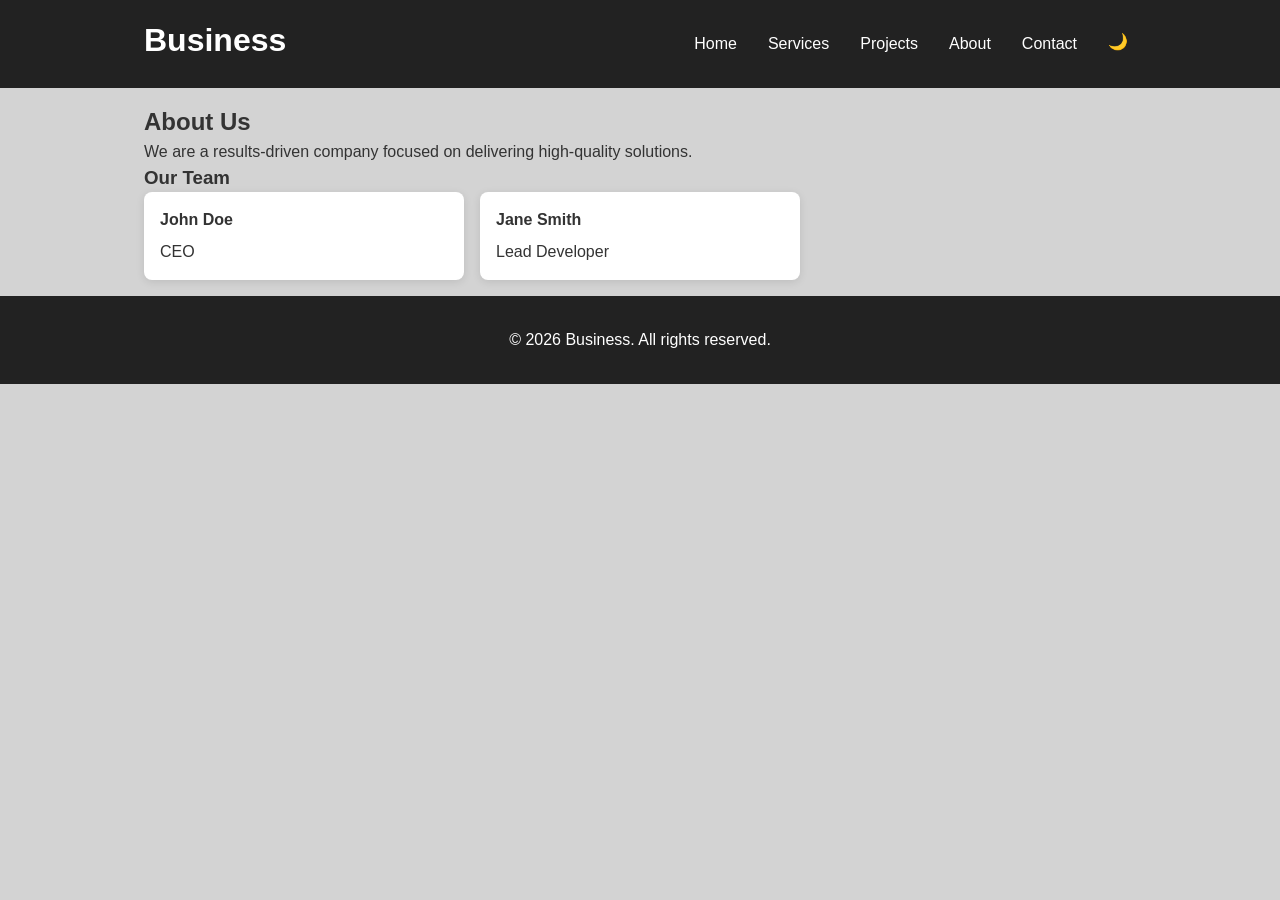
==== commit 41e8e353: "added theme changer to all pages, css and script" ====
--- a/about.html
+++ b/about.html
@@ -21,6 +21,7 @@
                     <li><a href="projects.html">Projects</a></li>
                     <li><a href="about.html">About</a></li>
                     <li><a href="contact.html">Contact</a></li>
+                    <li><button id="theme-toggle" class="theme-btn">🌙</button></li>
                 </ul>
             </nav>
         </div>
--- a/style.css
+++ b/style.css
@@ -399,6 +399,40 @@
     text-align: center;
     padding: 1rem;
 }
+.theme-btn {
+    background: none;
+    border: none;
+    color: white;
+    font-size: 1rem;
+    cursor: pointer;
+    padding: 0.5rem;
+}
+body {
+    transition: background 0.3s ease, color 0.3s ease;
+}
+body.dark-mode {
+    background: var(--bg);
+    color: var(--text);
+}
+body.dark-mode .card {
+    background: var(--card);
+    color: var(--text);
+}
+body.dark-mode p,
+body.dark-mode h1,
+body.dark-mode h2,
+body.dark-mode h3,
+body.dark-mode h4 {
+    color: var(--text);
+}
+body.dark-mode .navbar {
+    background: #000;
+}
+body.dark-mode input,
+body.dark-mode textarea {
+    background: #111;
+    color: white;
+}
 @media (min-width: 768px) {
     .nav-links {
         display: flex;
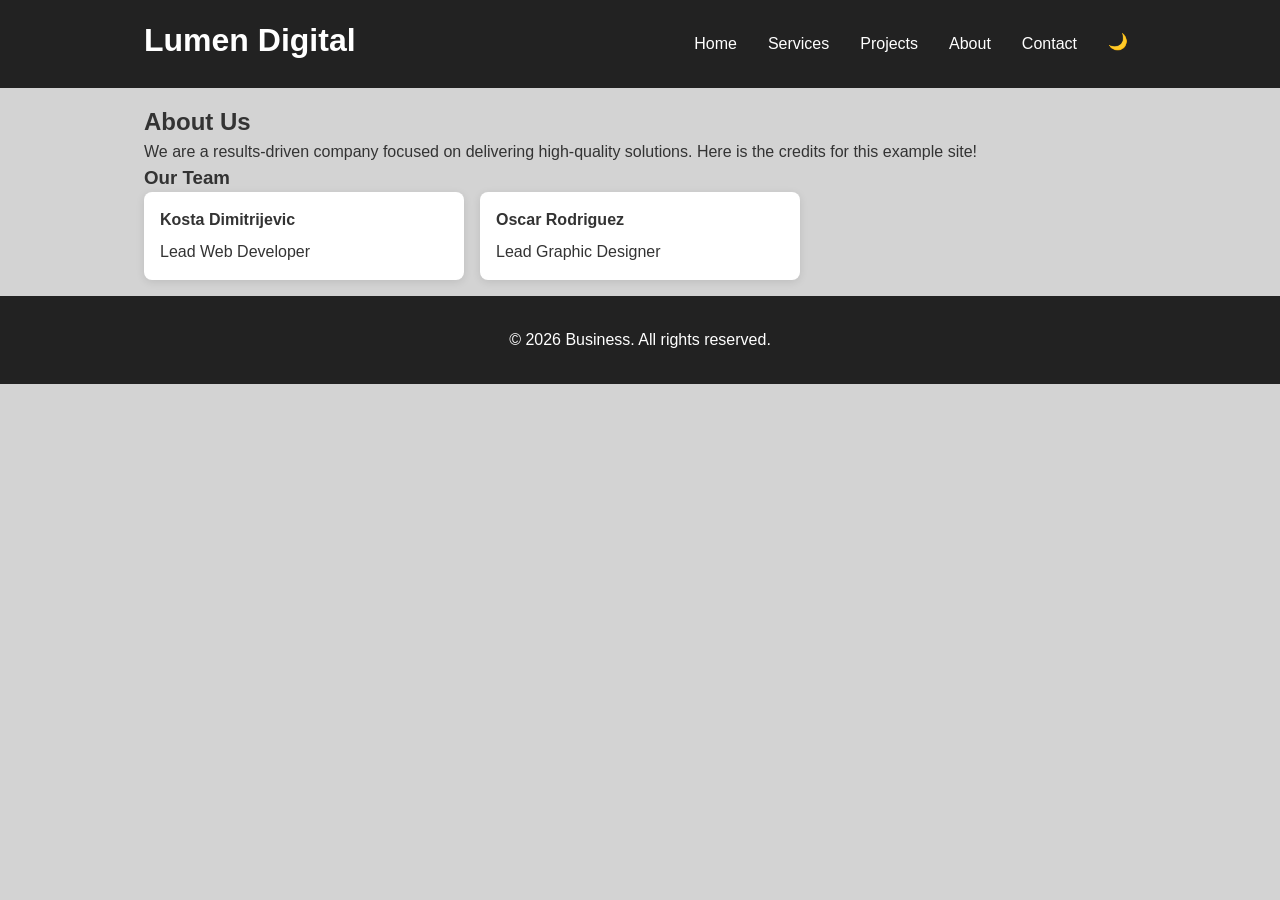
==== commit 689b6f4b: "Update branding and content across multiple pages to reflect 'Lumen Digital' identity" ====
--- a/about.html
+++ b/about.html
@@ -9,7 +9,7 @@
 <body>
     <header class="navbar">
         <div class="container nav-content">
-            <h1 class="logo">Business</h1>
+            <h1 class="logo">Lumen Digital</h1>
             <nav>
                 <button class="nav-toggle" aria-expanded="false" aria-controls="primary-navigation" aria-label="Toggle navigation">
                     <span class="hamburger"></span>
@@ -29,16 +29,16 @@
     <section class="about">
         <div class="container">
             <h2>About Us</h2>
-            <p>We are a results-driven company focused on delivering high-quality solutions.</p>
+            <p>We are a results-driven company focused on delivering high-quality solutions. Here is the credits for this example site!</p>
             <h3>Our Team</h3>
             <div class="service-grid">
                 <div class="card">
-                    <h4>John Doe</h4>
-                    <p>CEO</p>
+                    <h4>Kosta Dimitrijevic</h4>
+                    <p>Lead Web Developer</p>
                 </div>
                 <div class="card">
-                    <h4>Jane Smith</h4>
-                    <p>Lead Developer</p>
+                    <h4>Oscar Rodriguez</h4>
+                    <p>Lead Graphic Designer</p>
                 </div>
             </div>
         </div>
--- a/style.css
+++ b/style.css
@@ -138,6 +138,18 @@
     color: var(--muted);
     margin-bottom: 1.5rem;
 }
+.hero-home .eyebrow,
+.hero-home p {
+    color: #111;
+}
+.services-hero .eyebrow,
+.services-hero .hero-copy > p {
+    color: #111;
+}
+.contact-hero .eyebrow,
+.contact-hero p {
+    color: #111;
+}
 .btn {
     background: var(--accent);
     color: white;
@@ -154,6 +166,46 @@
     grid-template-columns: 1fr;
     gap: 1rem;
 }
+.contact {
+    padding: 3rem 0;
+}
+.contact form {
+    margin-top: 1.5rem;
+    display: flex;
+    flex-direction: column;
+    gap: 1.25rem;
+}
+.project-form__grid {
+    display: grid;
+    grid-template-columns: 1fr;
+    gap: 1rem;
+}
+.project-form input,
+.project-form textarea {
+    width: 100%;
+    padding: 0.95rem 1rem;
+    border: 1px solid #d1d5db;
+    border-radius: 8px;
+    font-size: 1rem;
+    background: #f3f4f6;
+}
+.project-form input:focus,
+.project-form textarea:focus {
+    outline: none;
+    border-color: var(--accent);
+    background: #fff;
+    box-shadow: 0 0 0 2px rgba(59, 130, 246, 0.15);
+}
+.project-form__brief {
+    min-height: 220px;
+    resize: vertical;
+}
+@media (min-width: 640px) {
+    .project-form__grid {
+        grid-template-columns: repeat(2, minmax(0, 1fr));
+        gap: 1.25rem;
+    }
+}
 .card {
     background: white;
     padding: 1rem;
@@ -188,6 +240,11 @@
     padding: 4rem 0 5rem;
     background: #0f1115;
     overflow: hidden;
+}
+.services-wheel .wheel-header .eyebrow,
+.services-wheel .wheel-header h3,
+.services-wheel .wheel-header .subtext {
+    color: #fff;
 }
 .wheel-header {
     display: flex;
